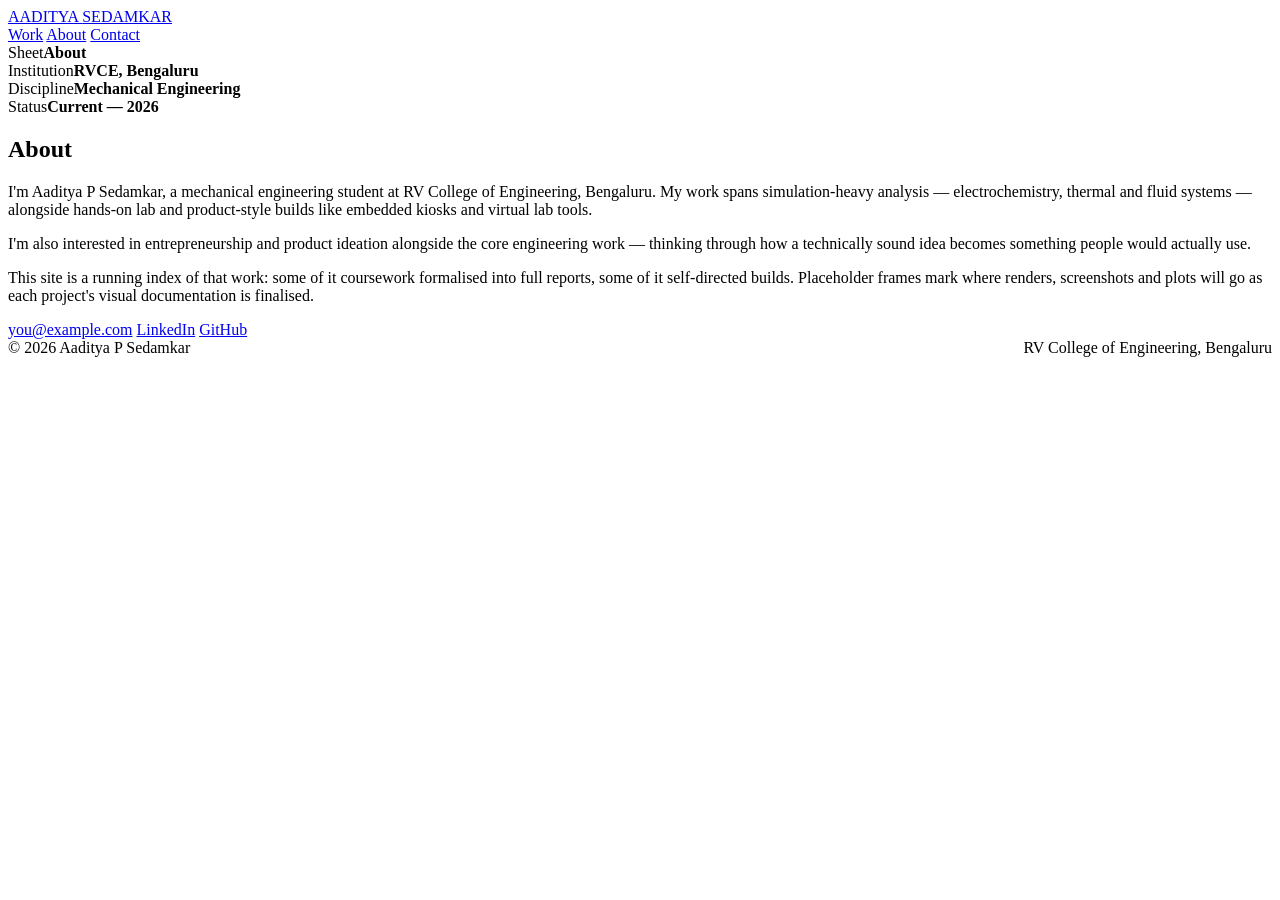
==== about.html @ 19efa36e "Add files via upload" ====
<!DOCTYPE html>
<html lang="en">
<head>
<meta charset="UTF-8">
<meta name="viewport" content="width=device-width, initial-scale=1.0">
<title>About — Aaditya Sedamkar</title>
<link rel="stylesheet" href="css/style.css">
</head>
<body>

<header class="site-header">
  <div class="sheet site-header__row">
    <a href="index.html" class="site-header__mark">AADITYA <span>SEDAMKAR</span></a>
    <nav class="site-nav">
      <a href="index.html">Work</a>
      <a href="about.html" aria-current="page">About</a>
      <a href="about.html#contact">Contact</a>
    </nav>
  </div>
  <div class="sheet">
    <div class="title-block">
      <div class="title-block__cell">Sheet<strong>About</strong></div>
      <div class="title-block__cell">Institution<strong>RVCE, Bengaluru</strong></div>
      <div class="title-block__cell">Discipline<strong>Mechanical Engineering</strong></div>
      <div class="title-block__cell">Status<strong>Current — 2026</strong></div>
    </div>
  </div>
</header>

<main>
  <section class="sheet about">
    <h1>About</h1>
    <p>I'm Aaditya P Sedamkar, a mechanical engineering student at RV College of Engineering, Bengaluru. My work spans simulation-heavy analysis — electrochemistry, thermal and fluid systems — alongside hands-on lab and product-style builds like embedded kiosks and virtual lab tools.</p>
    <p>I'm also interested in entrepreneurship and product ideation alongside the core engineering work — thinking through how a technically sound idea becomes something people would actually use.</p>
    <p>This site is a running index of that work: some of it coursework formalised into full reports, some of it self-directed builds. Placeholder frames mark where renders, screenshots and plots will go as each project's visual documentation is finalised.</p>
  </section>

  <section class="sheet contact-strip" id="contact">
    <a href="mailto:you@example.com">you@example.com</a>
    <a href="https://linkedin.com/in/your-handle" target="_blank" rel="noopener">LinkedIn</a>
    <a href="https://github.com/your-handle" target="_blank" rel="noopener">GitHub</a>
  </section>
</main>

<footer class="site-footer">
  <div class="sheet" style="display:flex; justify-content:space-between; width:100%; flex-wrap:wrap; gap:8px;">
    <span>© 2026 Aaditya P Sedamkar</span>
    <span>RV College of Engineering, Bengaluru</span>
  </div>
</footer>

</body>
</html>
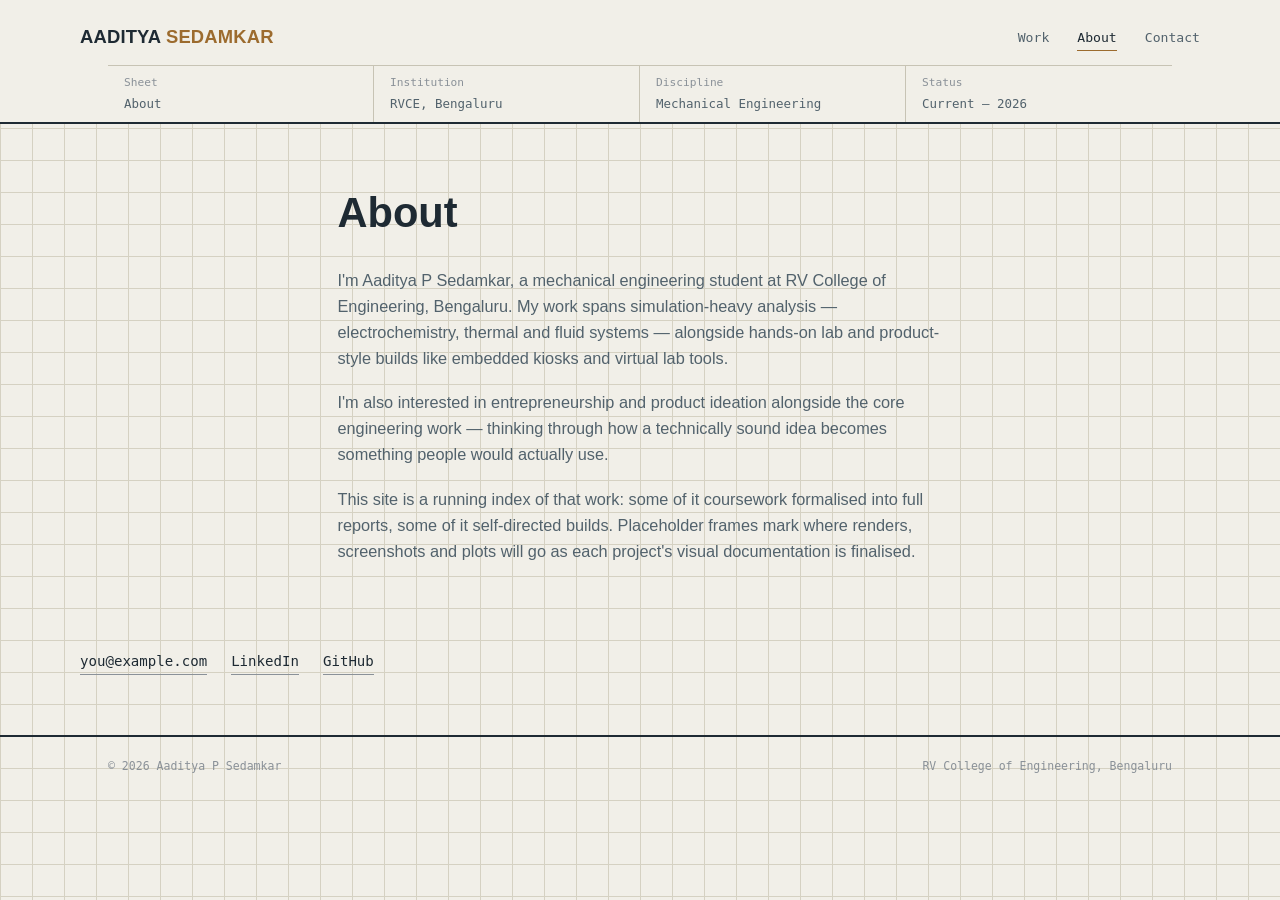
==== commit 55a3a595: "Add files via upload" ====
--- a/about.html
+++ b/about.html
@@ -4,7 +4,7 @@
 <meta charset="UTF-8">
 <meta name="viewport" content="width=device-width, initial-scale=1.0">
 <title>About — Aaditya Sedamkar</title>
-<link rel="stylesheet" href="css/style.css">
+<link rel="stylesheet" href="style.css">
 </head>
 <body>
 
--- a/style.css
+++ b/style.css
@@ -0,0 +1,510 @@
+/* =========================================================
+   Aaditya Sedamkar — Mechanical Portfolio
+   Design language: engineering drawing sheet.
+   Title blocks, BOM tables, dimension-line figure frames.
+   ========================================================= */
+
+@import url('https://fonts.googleapis.com/css2?family=Space+Grotesk:wght@500;600;700&family=IBM+Plex+Sans:wght@400;500;600&family=IBM+Plex+Mono:wght@400;500&display=swap');
+
+:root {
+  --paper: #F1EFE8;
+  --paper-dim: #E7E4D9;
+  --grid-line: #D5D1C2;
+  --ink: #1E2A33;
+  --ink-soft: #52626C;
+  --ink-faint: #8A9198;
+  --brass: #9C6B2E;
+  --steel: #3F5B6C;
+  --hazard: #B5431A;
+  --white: #FBFAF6;
+  --rule: #C7C3B4;
+
+  --font-display: 'Space Grotesk', sans-serif;
+  --font-body: 'IBM Plex Sans', sans-serif;
+  --font-mono: 'IBM Plex Mono', monospace;
+
+  --sheet-max: 1120px;
+}
+
+* { box-sizing: border-box; }
+
+html {
+  scroll-behavior: smooth;
+}
+
+body {
+  margin: 0;
+  background:
+    linear-gradient(var(--grid-line) 1px, transparent 1px) 0 0 / 100% 32px,
+    linear-gradient(90deg, var(--grid-line) 1px, transparent 1px) 0 0 / 32px 100%,
+    var(--paper);
+  background-attachment: local;
+  color: var(--ink);
+  font-family: var(--font-body);
+  font-size: 16px;
+  line-height: 1.6;
+  -webkit-font-smoothing: antialiased;
+}
+
+@media (prefers-reduced-motion: reduce) {
+  html { scroll-behavior: auto; }
+  * { animation-duration: 0.01ms !important; transition-duration: 0.01ms !important; }
+}
+
+a {
+  color: inherit;
+}
+
+:focus-visible {
+  outline: 2px solid var(--brass);
+  outline-offset: 3px;
+}
+
+img { max-width: 100%; display: block; }
+
+.sheet {
+  max-width: var(--sheet-max);
+  margin: 0 auto;
+  padding: 0 28px;
+}
+
+/* ---------- Header / title block ---------- */
+
+.site-header {
+  border-bottom: 2px solid var(--ink);
+  background: var(--paper);
+}
+
+.site-header__row {
+  display: flex;
+  align-items: flex-end;
+  justify-content: space-between;
+  padding: 22px 0 14px;
+  gap: 24px;
+  flex-wrap: wrap;
+}
+
+.site-header__mark {
+  font-family: var(--font-display);
+  font-weight: 700;
+  font-size: 1.15rem;
+  letter-spacing: 0.01em;
+  text-decoration: none;
+  color: var(--ink);
+}
+
+.site-header__mark span {
+  color: var(--brass);
+}
+
+.site-nav {
+  display: flex;
+  gap: 28px;
+  font-family: var(--font-mono);
+  font-size: 0.82rem;
+}
+
+.site-nav a {
+  text-decoration: none;
+  color: var(--ink-soft);
+  border-bottom: 1px solid transparent;
+  padding-bottom: 2px;
+}
+
+.site-nav a:hover,
+.site-nav a[aria-current="page"] {
+  color: var(--ink);
+  border-bottom-color: var(--brass);
+}
+
+/* title block strip: appears on every page like a drawing's data block */
+.title-block {
+  border-top: 1px solid var(--rule);
+  display: grid;
+  grid-template-columns: repeat(4, 1fr);
+}
+
+.title-block__cell {
+  padding: 8px 16px;
+  border-right: 1px solid var(--rule);
+  font-family: var(--font-mono);
+  font-size: 0.7rem;
+  color: var(--ink-faint);
+}
+
+.title-block__cell:last-child { border-right: none; }
+
+.title-block__cell strong {
+  display: block;
+  font-size: 0.78rem;
+  color: var(--ink-soft);
+  font-weight: 500;
+  margin-top: 2px;
+}
+
+@media (max-width: 720px) {
+  .title-block { grid-template-columns: repeat(2, 1fr); }
+  .title-block__cell:nth-child(2) { border-right: none; }
+}
+
+/* ---------- Hero ---------- */
+
+.hero {
+  padding: 72px 0 56px;
+  border-bottom: 1px solid var(--rule);
+}
+
+.hero__eyebrow {
+  font-family: var(--font-mono);
+  font-size: 0.8rem;
+  color: var(--brass);
+  margin: 0 0 14px;
+}
+
+.hero h1 {
+  font-family: var(--font-display);
+  font-size: clamp(2.1rem, 5vw, 3.4rem);
+  line-height: 1.08;
+  margin: 0 0 20px;
+  max-width: 15ch;
+  font-weight: 700;
+}
+
+.hero p {
+  max-width: 56ch;
+  color: var(--ink-soft);
+  font-size: 1.05rem;
+  margin: 0 0 28px;
+}
+
+.hero__actions {
+  display: flex;
+  gap: 14px;
+  flex-wrap: wrap;
+}
+
+.btn {
+  display: inline-block;
+  padding: 11px 20px;
+  font-family: var(--font-mono);
+  font-size: 0.85rem;
+  text-decoration: none;
+  border: 1.5px solid var(--ink);
+  color: var(--ink);
+  background: transparent;
+}
+
+.btn--primary {
+  background: var(--ink);
+  color: var(--white);
+}
+
+.btn:hover { border-color: var(--brass); }
+.btn--primary:hover { background: var(--brass); border-color: var(--brass); }
+
+/* ---------- Bill of materials (project index) ---------- */
+
+.bom {
+  padding: 56px 0 72px;
+}
+
+.bom__head {
+  display: flex;
+  align-items: baseline;
+  justify-content: space-between;
+  margin-bottom: 22px;
+  flex-wrap: wrap;
+  gap: 10px;
+}
+
+.bom__head h2 {
+  font-family: var(--font-display);
+  font-size: 1.5rem;
+  margin: 0;
+}
+
+.bom__count {
+  font-family: var(--font-mono);
+  font-size: 0.8rem;
+  color: var(--ink-faint);
+}
+
+.bom-table {
+  width: 100%;
+  border-collapse: collapse;
+  font-size: 0.95rem;
+}
+
+.bom-table thead th {
+  text-align: left;
+  font-family: var(--font-mono);
+  font-size: 0.72rem;
+  text-transform: uppercase;
+  letter-spacing: 0.04em;
+  color: var(--ink-faint);
+  font-weight: 500;
+  padding: 0 14px 10px;
+  border-bottom: 1.5px solid var(--ink);
+}
+
+.bom-table tbody tr {
+  border-bottom: 1px solid var(--rule);
+  transition: background 0.15s ease;
+}
+
+.bom-table tbody tr:hover {
+  background: var(--paper-dim);
+}
+
+.bom-table td {
+  padding: 18px 14px;
+  vertical-align: top;
+}
+
+.bom-table a.row-link {
+  text-decoration: none;
+  color: inherit;
+  display: block;
+}
+
+.bom__no {
+  font-family: var(--font-mono);
+  color: var(--ink-faint);
+  font-size: 0.85rem;
+  width: 44px;
+}
+
+.bom__name {
+  font-family: var(--font-display);
+  font-weight: 600;
+  font-size: 1.05rem;
+  color: var(--ink);
+}
+
+.bom__desc {
+  color: var(--ink-soft);
+  font-size: 0.9rem;
+  max-width: 46ch;
+}
+
+.bom__tags {
+  font-family: var(--font-mono);
+  font-size: 0.72rem;
+  color: var(--steel);
+  white-space: nowrap;
+}
+
+.bom__status {
+  font-family: var(--font-mono);
+  font-size: 0.72rem;
+  white-space: nowrap;
+}
+
+.bom__status--done { color: var(--ink-soft); }
+.bom__status--active { color: var(--hazard); }
+
+/* ---------- Figure placeholder (swap-in image slot) ---------- */
+
+.figure {
+  border: 1px solid var(--ink);
+  background: var(--white);
+  position: relative;
+  margin: 0 0 8px;
+}
+
+.figure__frame {
+  aspect-ratio: 16 / 10;
+  position: relative;
+  overflow: hidden;
+}
+
+.figure__frame svg { width: 100%; height: 100%; display: block; }
+
+.figure__caption {
+  display: flex;
+  justify-content: space-between;
+  padding: 8px 14px;
+  border-top: 1px solid var(--rule);
+  font-family: var(--font-mono);
+  font-size: 0.72rem;
+  color: var(--ink-faint);
+}
+
+.figure-grid {
+  display: grid;
+  grid-template-columns: repeat(2, 1fr);
+  gap: 18px;
+  margin: 28px 0 40px;
+}
+
+@media (max-width: 640px) {
+  .figure-grid { grid-template-columns: 1fr; }
+}
+
+/* ---------- Project detail page ---------- */
+
+.project-hero {
+  padding: 48px 0 32px;
+  border-bottom: 1px solid var(--rule);
+}
+
+.project-hero__tags {
+  display: flex;
+  gap: 10px;
+  flex-wrap: wrap;
+  margin-bottom: 16px;
+}
+
+.tag {
+  font-family: var(--font-mono);
+  font-size: 0.72rem;
+  color: var(--steel);
+  border: 1px solid var(--steel);
+  padding: 3px 9px;
+}
+
+.project-hero h1 {
+  font-family: var(--font-display);
+  font-size: clamp(1.8rem, 4vw, 2.6rem);
+  margin: 0 0 14px;
+  max-width: 22ch;
+}
+
+.project-hero__summary {
+  color: var(--ink-soft);
+  font-size: 1.05rem;
+  max-width: 62ch;
+  margin: 0;
+}
+
+.spec-strip {
+  display: grid;
+  grid-template-columns: repeat(4, 1fr);
+  border-top: 1px solid var(--rule);
+  border-bottom: 1px solid var(--rule);
+  margin: 32px 0 0;
+}
+
+.spec-strip__cell {
+  padding: 14px 16px;
+  border-right: 1px solid var(--rule);
+}
+
+.spec-strip__cell:last-child { border-right: none; }
+
+.spec-strip__label {
+  font-family: var(--font-mono);
+  font-size: 0.68rem;
+  color: var(--ink-faint);
+  text-transform: uppercase;
+  letter-spacing: 0.04em;
+  margin: 0 0 4px;
+}
+
+.spec-strip__value {
+  font-family: var(--font-body);
+  font-size: 0.92rem;
+  color: var(--ink);
+  margin: 0;
+}
+
+@media (max-width: 720px) {
+  .spec-strip { grid-template-columns: repeat(2, 1fr); }
+}
+
+.project-section {
+  padding: 44px 0;
+  border-bottom: 1px solid var(--rule);
+  max-width: 74ch;
+}
+
+.project-section:last-of-type { border-bottom: none; }
+
+.project-section h2 {
+  font-family: var(--font-display);
+  font-size: 1.3rem;
+  margin: 0 0 16px;
+}
+
+.project-section p {
+  color: var(--ink-soft);
+  margin: 0 0 16px;
+}
+
+.project-section ul {
+  color: var(--ink-soft);
+  padding-left: 20px;
+  margin: 0 0 16px;
+}
+
+.project-section li { margin-bottom: 8px; }
+
+.result-callout {
+  border-left: 3px solid var(--brass);
+  padding: 4px 0 4px 18px;
+  margin: 24px 0;
+  font-family: var(--font-body);
+  color: var(--ink);
+  font-size: 1rem;
+}
+
+.project-nav {
+  display: flex;
+  justify-content: space-between;
+  padding: 36px 0 60px;
+  font-family: var(--font-mono);
+  font-size: 0.82rem;
+}
+
+.project-nav a { text-decoration: none; color: var(--ink-soft); }
+.project-nav a:hover { color: var(--brass); }
+
+/* ---------- About page ---------- */
+
+.about {
+  padding: 56px 0 40px;
+  max-width: 68ch;
+}
+
+.about h1 {
+  font-family: var(--font-display);
+  font-size: clamp(1.9rem, 4vw, 2.6rem);
+  margin: 0 0 20px;
+}
+
+.about p {
+  color: var(--ink-soft);
+  font-size: 1.02rem;
+  margin: 0 0 18px;
+}
+
+.contact-strip {
+  display: flex;
+  gap: 24px;
+  flex-wrap: wrap;
+  padding: 28px 0 60px;
+  font-family: var(--font-mono);
+  font-size: 0.88rem;
+}
+
+.contact-strip a {
+  text-decoration: none;
+  border-bottom: 1px solid var(--ink-faint);
+  padding-bottom: 2px;
+}
+
+.contact-strip a:hover { border-color: var(--brass); color: var(--brass); }
+
+/* ---------- Footer ---------- */
+
+.site-footer {
+  border-top: 2px solid var(--ink);
+  padding: 20px 0;
+  font-family: var(--font-mono);
+  font-size: 0.72rem;
+  color: var(--ink-faint);
+  display: flex;
+  justify-content: space-between;
+  flex-wrap: wrap;
+  gap: 8px;
+}
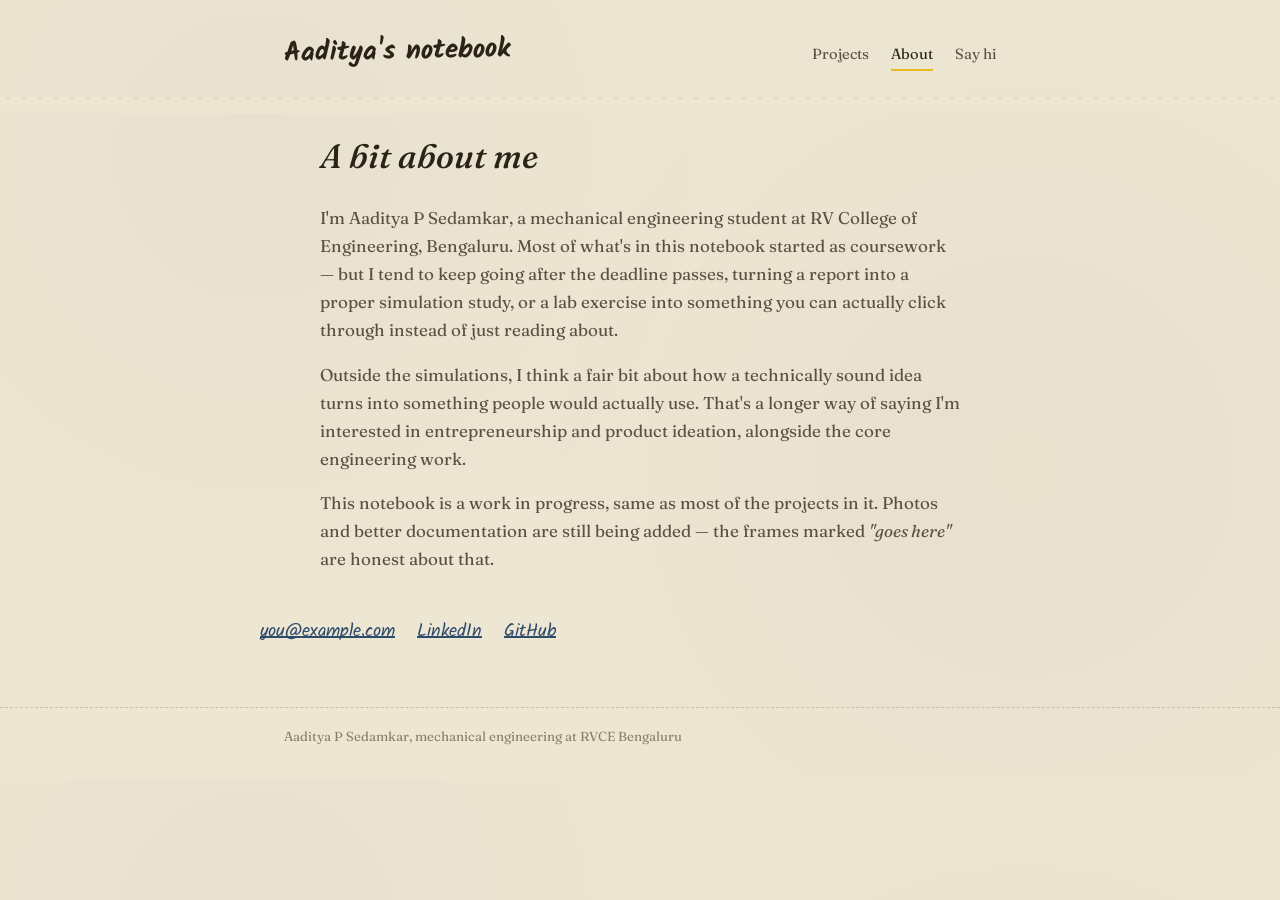
==== commit 6a06283c: "Add files via upload" ====
--- a/about.html
+++ b/about.html
@@ -3,50 +3,40 @@
 <head>
 <meta charset="UTF-8">
 <meta name="viewport" content="width=device-width, initial-scale=1.0">
-<title>About — Aaditya Sedamkar</title>
+<title>About — Aaditya's notebook</title>
 <link rel="stylesheet" href="style.css">
 </head>
 <body>
 
 <header class="site-header">
-  <div class="sheet site-header__row">
-    <a href="index.html" class="site-header__mark">AADITYA <span>SEDAMKAR</span></a>
+  <div class="page site-header__row">
+    <a href="index.html" class="wordmark">Aaditya's notebook</a>
     <nav class="site-nav">
-      <a href="index.html">Work</a>
+      <a href="index.html">Projects</a>
       <a href="about.html" aria-current="page">About</a>
-      <a href="about.html#contact">Contact</a>
+      <a href="about.html#contact">Say hi</a>
     </nav>
   </div>
-  <div class="sheet">
-    <div class="title-block">
-      <div class="title-block__cell">Sheet<strong>About</strong></div>
-      <div class="title-block__cell">Institution<strong>RVCE, Bengaluru</strong></div>
-      <div class="title-block__cell">Discipline<strong>Mechanical Engineering</strong></div>
-      <div class="title-block__cell">Status<strong>Current — 2026</strong></div>
-    </div>
-  </div>
+  <div class="torn"></div>
 </header>
 
 <main>
-  <section class="sheet about">
-    <h1>About</h1>
-    <p>I'm Aaditya P Sedamkar, a mechanical engineering student at RV College of Engineering, Bengaluru. My work spans simulation-heavy analysis — electrochemistry, thermal and fluid systems — alongside hands-on lab and product-style builds like embedded kiosks and virtual lab tools.</p>
-    <p>I'm also interested in entrepreneurship and product ideation alongside the core engineering work — thinking through how a technically sound idea becomes something people would actually use.</p>
-    <p>This site is a running index of that work: some of it coursework formalised into full reports, some of it self-directed builds. Placeholder frames mark where renders, screenshots and plots will go as each project's visual documentation is finalised.</p>
+  <section class="page about-page">
+    <h1>A bit about me</h1>
+    <p>I'm Aaditya P Sedamkar, a mechanical engineering student at RV College of Engineering, Bengaluru. Most of what's in this notebook started as coursework — but I tend to keep going after the deadline passes, turning a report into a proper simulation study, or a lab exercise into something you can actually click through instead of just reading about.</p>
+    <p>Outside the simulations, I think a fair bit about how a technically sound idea turns into something people would actually use. That's a longer way of saying I'm interested in entrepreneurship and product ideation, alongside the core engineering work.</p>
+    <p>This notebook is a work in progress, same as most of the projects in it. Photos and better documentation are still being added — the frames marked <em>"goes here"</em> are honest about that.</p>
   </section>
 
-  <section class="sheet contact-strip" id="contact">
-    <a href="mailto:you@example.com">you@example.com</a>
-    <a href="https://linkedin.com/in/your-handle" target="_blank" rel="noopener">LinkedIn</a>
-    <a href="https://github.com/your-handle" target="_blank" rel="noopener">GitHub</a>
+  <section class="page contact-line" id="contact">
+    <a href="mailto:you@example.com" class="pen-link">you@example.com</a>
+    <a href="https://linkedin.com/in/your-handle" class="pen-link" target="_blank" rel="noopener">LinkedIn</a>
+    <a href="https://github.com/your-handle" class="pen-link" target="_blank" rel="noopener">GitHub</a>
   </section>
 </main>
 
 <footer class="site-footer">
-  <div class="sheet" style="display:flex; justify-content:space-between; width:100%; flex-wrap:wrap; gap:8px;">
-    <span>© 2026 Aaditya P Sedamkar</span>
-    <span>RV College of Engineering, Bengaluru</span>
-  </div>
+  <div class="page">Aaditya P Sedamkar, mechanical engineering at RVCE Bengaluru</div>
 </footer>
 
 </body>
--- a/style.css
+++ b/style.css
@@ -1,510 +1,388 @@
 /* =========================================================
-   Aaditya Sedamkar — Mechanical Portfolio
-   Design language: engineering drawing sheet.
-   Title blocks, BOM tables, dimension-line figure frames.
+   Aaditya Sedamkar — project notebook
+   Direction: a real engineer's notebook, not a report template.
+   Torn paper, taped photos, a sticky note, pen-underlines.
    ========================================================= */
 
-@import url('https://fonts.googleapis.com/css2?family=Space+Grotesk:wght@500;600;700&family=IBM+Plex+Sans:wght@400;500;600&family=IBM+Plex+Mono:wght@400;500&display=swap');
+@import url('https://fonts.googleapis.com/css2?family=Fraunces:ital,opsz,wght@0,9..144,400;0,9..144,500;0,9..144,600;1,9..144,500&family=Kalam:wght@400;700&display=swap');
 
 :root {
-  --paper: #F1EFE8;
-  --paper-dim: #E7E4D9;
-  --grid-line: #D5D1C2;
-  --ink: #1E2A33;
-  --ink-soft: #52626C;
-  --ink-faint: #8A9198;
-  --brass: #9C6B2E;
-  --steel: #3F5B6C;
-  --hazard: #B5431A;
-  --white: #FBFAF6;
-  --rule: #C7C3B4;
-
-  --font-display: 'Space Grotesk', sans-serif;
-  --font-body: 'IBM Plex Sans', sans-serif;
-  --font-mono: 'IBM Plex Mono', monospace;
-
-  --sheet-max: 1120px;
+  --paper: #EDE6D3;
+  --paper-deep: #E2D9C1;
+  --ink: #2B2318;
+  --ink-soft: #5C5140;
+  --ink-faint: #8B8069;
+  --pen: #2E4B6B;        /* ballpoint blue for links/underlines */
+  --highlight: #E8B923;  /* highlighter marker */
+  --redpen: #A63A2E;     /* red-pen annotation */
+  --tape: rgba(216, 186, 122, 0.55);
+  --white: #FBF8F0;
+  --rule: #CBBF9F;
+
+  --font-serif: 'Fraunces', serif;
+  --font-hand: 'Kalam', cursive;
+
+  --measure: 640px;
 }
 
 * { box-sizing: border-box; }
-
-html {
-  scroll-behavior: smooth;
-}
 
 body {
   margin: 0;
-  background:
-    linear-gradient(var(--grid-line) 1px, transparent 1px) 0 0 / 100% 32px,
-    linear-gradient(90deg, var(--grid-line) 1px, transparent 1px) 0 0 / 32px 100%,
-    var(--paper);
-  background-attachment: local;
+  background: var(--paper);
+  background-image:
+    radial-gradient(circle at 20% 20%, rgba(0,0,0,0.02) 0, transparent 40%),
+    radial-gradient(circle at 80% 60%, rgba(0,0,0,0.025) 0, transparent 45%);
   color: var(--ink);
-  font-family: var(--font-body);
-  font-size: 16px;
-  line-height: 1.6;
+  font-family: var(--font-serif);
+  font-size: 17px;
+  line-height: 1.65;
   -webkit-font-smoothing: antialiased;
 }
 
 @media (prefers-reduced-motion: reduce) {
-  html { scroll-behavior: auto; }
-  * { animation-duration: 0.01ms !important; transition-duration: 0.01ms !important; }
-}
-
-a {
-  color: inherit;
-}
+  * { transition: none !important; animation: none !important; }
+}
+
+a { color: var(--pen); }
+img { max-width: 100%; display: block; }
 
 :focus-visible {
-  outline: 2px solid var(--brass);
+  outline: 2px solid var(--redpen);
   outline-offset: 3px;
 }
 
-img { max-width: 100%; display: block; }
-
-.sheet {
-  max-width: var(--sheet-max);
+.page {
+  max-width: 760px;
   margin: 0 auto;
-  padding: 0 28px;
-}
-
-/* ---------- Header / title block ---------- */
+  padding: 0 24px;
+}
+
+/* ---------- pen-underline links (replace generic buttons) ---------- */
+
+.pen-link {
+  color: var(--pen);
+  text-decoration: none;
+  background-image: linear-gradient(var(--pen), var(--pen));
+  background-repeat: no-repeat;
+  background-position: 0 1.08em;
+  background-size: 100% 2px;
+  padding-bottom: 1px;
+}
+
+.pen-link:hover { background-size: 100% 3px; }
+
+/* ---------- header ---------- */
 
 .site-header {
-  border-bottom: 2px solid var(--ink);
-  background: var(--paper);
+  padding: 30px 0 0;
+  position: relative;
 }
 
 .site-header__row {
   display: flex;
-  align-items: flex-end;
+  align-items: baseline;
   justify-content: space-between;
-  padding: 22px 0 14px;
-  gap: 24px;
   flex-wrap: wrap;
-}
-
-.site-header__mark {
-  font-family: var(--font-display);
+  gap: 14px;
+  padding-bottom: 22px;
+}
+
+.wordmark {
+  font-family: var(--font-hand);
   font-weight: 700;
-  font-size: 1.15rem;
-  letter-spacing: 0.01em;
+  font-size: 1.7rem;
+  color: var(--ink);
   text-decoration: none;
-  color: var(--ink);
-}
-
-.site-header__mark span {
-  color: var(--brass);
+  transform: rotate(-1deg);
+  display: inline-block;
 }
 
 .site-nav {
   display: flex;
-  gap: 28px;
-  font-family: var(--font-mono);
-  font-size: 0.82rem;
+  gap: 22px;
+  font-family: var(--font-serif);
+  font-size: 0.92rem;
 }
 
 .site-nav a {
   text-decoration: none;
   color: var(--ink-soft);
-  border-bottom: 1px solid transparent;
-  padding-bottom: 2px;
+  padding-bottom: 3px;
+  border-bottom: 2px solid transparent;
 }
 
 .site-nav a:hover,
 .site-nav a[aria-current="page"] {
   color: var(--ink);
-  border-bottom-color: var(--brass);
-}
-
-/* title block strip: appears on every page like a drawing's data block */
-.title-block {
-  border-top: 1px solid var(--rule);
+  border-bottom-color: var(--highlight);
+}
+
+/* torn paper edge under the header */
+.torn {
+  position: relative;
+  height: 16px;
+  margin-bottom: 8px;
+  background:
+    linear-gradient(135deg, transparent 8px, var(--paper) 0) 0 0,
+    linear-gradient(-135deg, transparent 8px, var(--paper) 0) 0 0;
+  background-color: var(--paper-deep);
+  background-repeat: repeat-x;
+  background-size: 16px 16px;
+}
+
+/* ---------- hero / intro ---------- */
+
+.intro {
+  padding: 8px 0 40px;
+  max-width: var(--measure);
+}
+
+.intro h1 {
+  font-family: var(--font-serif);
+  font-weight: 500;
+  font-style: italic;
+  font-size: clamp(1.5rem, 3.4vw, 2rem);
+  line-height: 1.45;
+  margin: 0 0 18px;
+}
+
+.intro p {
+  color: var(--ink-soft);
+  font-size: 1.02rem;
+  margin: 0 0 14px;
+}
+
+/* ---------- sticky note ---------- */
+
+.sticky {
+  background: var(--highlight);
+  color: #3A2E0C;
+  font-family: var(--font-hand);
+  font-size: 1.05rem;
+  line-height: 1.5;
+  padding: 16px 18px;
+  max-width: 300px;
+  transform: rotate(2deg);
+  box-shadow: 2px 4px 10px rgba(0,0,0,0.15);
+  margin: 12px 0 32px;
+}
+
+.sticky strong { display: block; font-size: 0.78rem; text-transform: none; margin-bottom: 6px; opacity: 0.75; }
+
+/* ---------- journal entries (home page project list) ---------- */
+
+.entries {
+  padding: 8px 0 60px;
+}
+
+.entries > h2 {
+  font-family: var(--font-serif);
+  font-style: italic;
+  font-weight: 500;
+  font-size: 1.15rem;
+  color: var(--ink-soft);
+  margin: 0 0 28px;
+}
+
+.entry {
   display: grid;
-  grid-template-columns: repeat(4, 1fr);
-}
-
-.title-block__cell {
-  padding: 8px 16px;
-  border-right: 1px solid var(--rule);
-  font-family: var(--font-mono);
-  font-size: 0.7rem;
+  grid-template-columns: 150px 1fr;
+  gap: 26px;
+  padding: 28px 0;
+  border-bottom: 1px dashed var(--rule);
+  align-items: start;
+}
+
+.entry:nth-child(even) { grid-template-columns: 1fr 150px; }
+.entry:nth-child(even) .polaroid { order: 2; }
+
+.entry:last-child { border-bottom: none; }
+
+.entry h3 {
+  font-family: var(--font-serif);
+  font-size: 1.28rem;
+  font-weight: 600;
+  margin: 0 0 8px;
+}
+
+.entry h3 a { color: var(--ink); text-decoration: none; }
+.entry h3 a:hover { color: var(--pen); }
+
+.entry p {
+  color: var(--ink-soft);
+  font-size: 0.98rem;
+  margin: 0 0 10px;
+  max-width: 52ch;
+}
+
+.entry-tag {
+  font-family: var(--font-hand);
+  font-size: 0.95rem;
+  color: var(--redpen);
+  display: inline-block;
+  margin-bottom: 4px;
+}
+
+@media (max-width: 560px) {
+  .entry, .entry:nth-child(even) {
+    grid-template-columns: 1fr;
+  }
+  .entry:nth-child(even) .polaroid { order: 0; }
+  .polaroid { width: 130px; }
+}
+
+/* ---------- polaroid figure ---------- */
+
+.polaroid {
+  background: var(--white);
+  padding: 8px 8px 22px;
+  box-shadow: 1px 3px 10px rgba(0,0,0,0.18);
+  transform: rotate(var(--tilt, -3deg));
+  position: relative;
+  transition: transform 0.2s ease;
+}
+
+.polaroid:hover { transform: rotate(0deg) scale(1.02); }
+
+.polaroid__tape {
+  position: absolute;
+  top: -10px;
+  left: 50%;
+  transform: translateX(-50%) rotate(-4deg);
+  width: 60px;
+  height: 22px;
+  background: var(--tape);
+}
+
+.polaroid__frame {
+  aspect-ratio: 1 / 1;
+  background: var(--paper-deep);
+  display: flex;
+  align-items: center;
+  justify-content: center;
+  overflow: hidden;
+}
+
+.polaroid__frame svg { width: 100%; height: 100%; }
+
+.polaroid__caption {
+  font-family: var(--font-hand);
+  font-size: 0.85rem;
+  color: var(--ink-soft);
+  text-align: center;
+  padding-top: 8px;
+}
+
+/* larger figure for project pages */
+.polaroid--lg { max-width: 320px; }
+
+.figure-row {
+  display: flex;
+  gap: 32px;
+  flex-wrap: wrap;
+  margin: 8px 0 36px;
+}
+
+/* ---------- project page ---------- */
+
+.entry-header {
+  padding: 8px 0 6px;
+  max-width: var(--measure);
+}
+
+.entry-header h1 {
+  font-family: var(--font-serif);
+  font-weight: 600;
+  font-size: clamp(1.7rem, 4vw, 2.3rem);
+  margin: 0 0 8px;
+}
+
+.entry-header .entry-tag { font-size: 1.1rem; margin-bottom: 10px; }
+
+.entry-body {
+  max-width: var(--measure);
+  padding: 12px 0 8px;
+}
+
+.entry-body h2 {
+  font-family: var(--font-serif);
+  font-style: italic;
+  font-weight: 500;
+  font-size: 1.2rem;
+  margin: 34px 0 12px;
+}
+
+.entry-body p {
+  color: var(--ink-soft);
+  margin: 0 0 16px;
+}
+
+.margin-note {
+  font-family: var(--font-hand);
+  color: var(--redpen);
+  font-size: 1rem;
+  line-height: 1.4;
+  max-width: 46ch;
+  margin: 18px 0 26px;
+  padding-left: 16px;
+  border-left: 2px solid var(--redpen);
+}
+
+mark.hl {
+  background: var(--highlight);
+  padding: 0 3px;
+  color: var(--ink);
+}
+
+.entry-nav {
+  display: flex;
+  justify-content: space-between;
+  padding: 30px 0 60px;
+  font-family: var(--font-serif);
+  font-size: 0.92rem;
+  border-top: 1px dashed var(--rule);
+  margin-top: 20px;
+}
+
+.entry-nav a { color: var(--ink-soft); text-decoration: none; }
+.entry-nav a:hover { color: var(--pen); }
+
+/* ---------- about page ---------- */
+
+.about-page {
+  padding: 8px 0 8px;
+  max-width: var(--measure);
+}
+
+.about-page h1 {
+  font-family: var(--font-serif);
+  font-style: italic;
+  font-weight: 500;
+  font-size: clamp(1.6rem, 3.6vw, 2.1rem);
+  margin: 0 0 20px;
+}
+
+.about-page p {
+  color: var(--ink-soft);
+  margin: 0 0 16px;
+}
+
+.contact-line {
+  padding: 20px 0 60px;
+  font-family: var(--font-hand);
+  font-size: 1.1rem;
+  display: flex;
+  gap: 22px;
+  flex-wrap: wrap;
+}
+
+/* ---------- footer ---------- */
+
+.site-footer {
+  border-top: 1px dashed var(--rule);
+  padding: 18px 0 30px;
+  font-family: var(--font-serif);
+  font-size: 0.82rem;
   color: var(--ink-faint);
 }
-
-.title-block__cell:last-child { border-right: none; }
-
-.title-block__cell strong {
-  display: block;
-  font-size: 0.78rem;
-  color: var(--ink-soft);
-  font-weight: 500;
-  margin-top: 2px;
-}
-
-@media (max-width: 720px) {
-  .title-block { grid-template-columns: repeat(2, 1fr); }
-  .title-block__cell:nth-child(2) { border-right: none; }
-}
-
-/* ---------- Hero ---------- */
-
-.hero {
-  padding: 72px 0 56px;
-  border-bottom: 1px solid var(--rule);
-}
-
-.hero__eyebrow {
-  font-family: var(--font-mono);
-  font-size: 0.8rem;
-  color: var(--brass);
-  margin: 0 0 14px;
-}
-
-.hero h1 {
-  font-family: var(--font-display);
-  font-size: clamp(2.1rem, 5vw, 3.4rem);
-  line-height: 1.08;
-  margin: 0 0 20px;
-  max-width: 15ch;
-  font-weight: 700;
-}
-
-.hero p {
-  max-width: 56ch;
-  color: var(--ink-soft);
-  font-size: 1.05rem;
-  margin: 0 0 28px;
-}
-
-.hero__actions {
-  display: flex;
-  gap: 14px;
-  flex-wrap: wrap;
-}
-
-.btn {
-  display: inline-block;
-  padding: 11px 20px;
-  font-family: var(--font-mono);
-  font-size: 0.85rem;
-  text-decoration: none;
-  border: 1.5px solid var(--ink);
-  color: var(--ink);
-  background: transparent;
-}
-
-.btn--primary {
-  background: var(--ink);
-  color: var(--white);
-}
-
-.btn:hover { border-color: var(--brass); }
-.btn--primary:hover { background: var(--brass); border-color: var(--brass); }
-
-/* ---------- Bill of materials (project index) ---------- */
-
-.bom {
-  padding: 56px 0 72px;
-}
-
-.bom__head {
-  display: flex;
-  align-items: baseline;
-  justify-content: space-between;
-  margin-bottom: 22px;
-  flex-wrap: wrap;
-  gap: 10px;
-}
-
-.bom__head h2 {
-  font-family: var(--font-display);
-  font-size: 1.5rem;
-  margin: 0;
-}
-
-.bom__count {
-  font-family: var(--font-mono);
-  font-size: 0.8rem;
-  color: var(--ink-faint);
-}
-
-.bom-table {
-  width: 100%;
-  border-collapse: collapse;
-  font-size: 0.95rem;
-}
-
-.bom-table thead th {
-  text-align: left;
-  font-family: var(--font-mono);
-  font-size: 0.72rem;
-  text-transform: uppercase;
-  letter-spacing: 0.04em;
-  color: var(--ink-faint);
-  font-weight: 500;
-  padding: 0 14px 10px;
-  border-bottom: 1.5px solid var(--ink);
-}
-
-.bom-table tbody tr {
-  border-bottom: 1px solid var(--rule);
-  transition: background 0.15s ease;
-}
-
-.bom-table tbody tr:hover {
-  background: var(--paper-dim);
-}
-
-.bom-table td {
-  padding: 18px 14px;
-  vertical-align: top;
-}
-
-.bom-table a.row-link {
-  text-decoration: none;
-  color: inherit;
-  display: block;
-}
-
-.bom__no {
-  font-family: var(--font-mono);
-  color: var(--ink-faint);
-  font-size: 0.85rem;
-  width: 44px;
-}
-
-.bom__name {
-  font-family: var(--font-display);
-  font-weight: 600;
-  font-size: 1.05rem;
-  color: var(--ink);
-}
-
-.bom__desc {
-  color: var(--ink-soft);
-  font-size: 0.9rem;
-  max-width: 46ch;
-}
-
-.bom__tags {
-  font-family: var(--font-mono);
-  font-size: 0.72rem;
-  color: var(--steel);
-  white-space: nowrap;
-}
-
-.bom__status {
-  font-family: var(--font-mono);
-  font-size: 0.72rem;
-  white-space: nowrap;
-}
-
-.bom__status--done { color: var(--ink-soft); }
-.bom__status--active { color: var(--hazard); }
-
-/* ---------- Figure placeholder (swap-in image slot) ---------- */
-
-.figure {
-  border: 1px solid var(--ink);
-  background: var(--white);
-  position: relative;
-  margin: 0 0 8px;
-}
-
-.figure__frame {
-  aspect-ratio: 16 / 10;
-  position: relative;
-  overflow: hidden;
-}
-
-.figure__frame svg { width: 100%; height: 100%; display: block; }
-
-.figure__caption {
-  display: flex;
-  justify-content: space-between;
-  padding: 8px 14px;
-  border-top: 1px solid var(--rule);
-  font-family: var(--font-mono);
-  font-size: 0.72rem;
-  color: var(--ink-faint);
-}
-
-.figure-grid {
-  display: grid;
-  grid-template-columns: repeat(2, 1fr);
-  gap: 18px;
-  margin: 28px 0 40px;
-}
-
-@media (max-width: 640px) {
-  .figure-grid { grid-template-columns: 1fr; }
-}
-
-/* ---------- Project detail page ---------- */
-
-.project-hero {
-  padding: 48px 0 32px;
-  border-bottom: 1px solid var(--rule);
-}
-
-.project-hero__tags {
-  display: flex;
-  gap: 10px;
-  flex-wrap: wrap;
-  margin-bottom: 16px;
-}
-
-.tag {
-  font-family: var(--font-mono);
-  font-size: 0.72rem;
-  color: var(--steel);
-  border: 1px solid var(--steel);
-  padding: 3px 9px;
-}
-
-.project-hero h1 {
-  font-family: var(--font-display);
-  font-size: clamp(1.8rem, 4vw, 2.6rem);
-  margin: 0 0 14px;
-  max-width: 22ch;
-}
-
-.project-hero__summary {
-  color: var(--ink-soft);
-  font-size: 1.05rem;
-  max-width: 62ch;
-  margin: 0;
-}
-
-.spec-strip {
-  display: grid;
-  grid-template-columns: repeat(4, 1fr);
-  border-top: 1px solid var(--rule);
-  border-bottom: 1px solid var(--rule);
-  margin: 32px 0 0;
-}
-
-.spec-strip__cell {
-  padding: 14px 16px;
-  border-right: 1px solid var(--rule);
-}
-
-.spec-strip__cell:last-child { border-right: none; }
-
-.spec-strip__label {
-  font-family: var(--font-mono);
-  font-size: 0.68rem;
-  color: var(--ink-faint);
-  text-transform: uppercase;
-  letter-spacing: 0.04em;
-  margin: 0 0 4px;
-}
-
-.spec-strip__value {
-  font-family: var(--font-body);
-  font-size: 0.92rem;
-  color: var(--ink);
-  margin: 0;
-}
-
-@media (max-width: 720px) {
-  .spec-strip { grid-template-columns: repeat(2, 1fr); }
-}
-
-.project-section {
-  padding: 44px 0;
-  border-bottom: 1px solid var(--rule);
-  max-width: 74ch;
-}
-
-.project-section:last-of-type { border-bottom: none; }
-
-.project-section h2 {
-  font-family: var(--font-display);
-  font-size: 1.3rem;
-  margin: 0 0 16px;
-}
-
-.project-section p {
-  color: var(--ink-soft);
-  margin: 0 0 16px;
-}
-
-.project-section ul {
-  color: var(--ink-soft);
-  padding-left: 20px;
-  margin: 0 0 16px;
-}
-
-.project-section li { margin-bottom: 8px; }
-
-.result-callout {
-  border-left: 3px solid var(--brass);
-  padding: 4px 0 4px 18px;
-  margin: 24px 0;
-  font-family: var(--font-body);
-  color: var(--ink);
-  font-size: 1rem;
-}
-
-.project-nav {
-  display: flex;
-  justify-content: space-between;
-  padding: 36px 0 60px;
-  font-family: var(--font-mono);
-  font-size: 0.82rem;
-}
-
-.project-nav a { text-decoration: none; color: var(--ink-soft); }
-.project-nav a:hover { color: var(--brass); }
-
-/* ---------- About page ---------- */
-
-.about {
-  padding: 56px 0 40px;
-  max-width: 68ch;
-}
-
-.about h1 {
-  font-family: var(--font-display);
-  font-size: clamp(1.9rem, 4vw, 2.6rem);
-  margin: 0 0 20px;
-}
-
-.about p {
-  color: var(--ink-soft);
-  font-size: 1.02rem;
-  margin: 0 0 18px;
-}
-
-.contact-strip {
-  display: flex;
-  gap: 24px;
-  flex-wrap: wrap;
-  padding: 28px 0 60px;
-  font-family: var(--font-mono);
-  font-size: 0.88rem;
-}
-
-.contact-strip a {
-  text-decoration: none;
-  border-bottom: 1px solid var(--ink-faint);
-  padding-bottom: 2px;
-}
-
-.contact-strip a:hover { border-color: var(--brass); color: var(--brass); }
-
-/* ---------- Footer ---------- */
-
-.site-footer {
-  border-top: 2px solid var(--ink);
-  padding: 20px 0;
-  font-family: var(--font-mono);
-  font-size: 0.72rem;
-  color: var(--ink-faint);
-  display: flex;
-  justify-content: space-between;
-  flex-wrap: wrap;
-  gap: 8px;
-}
